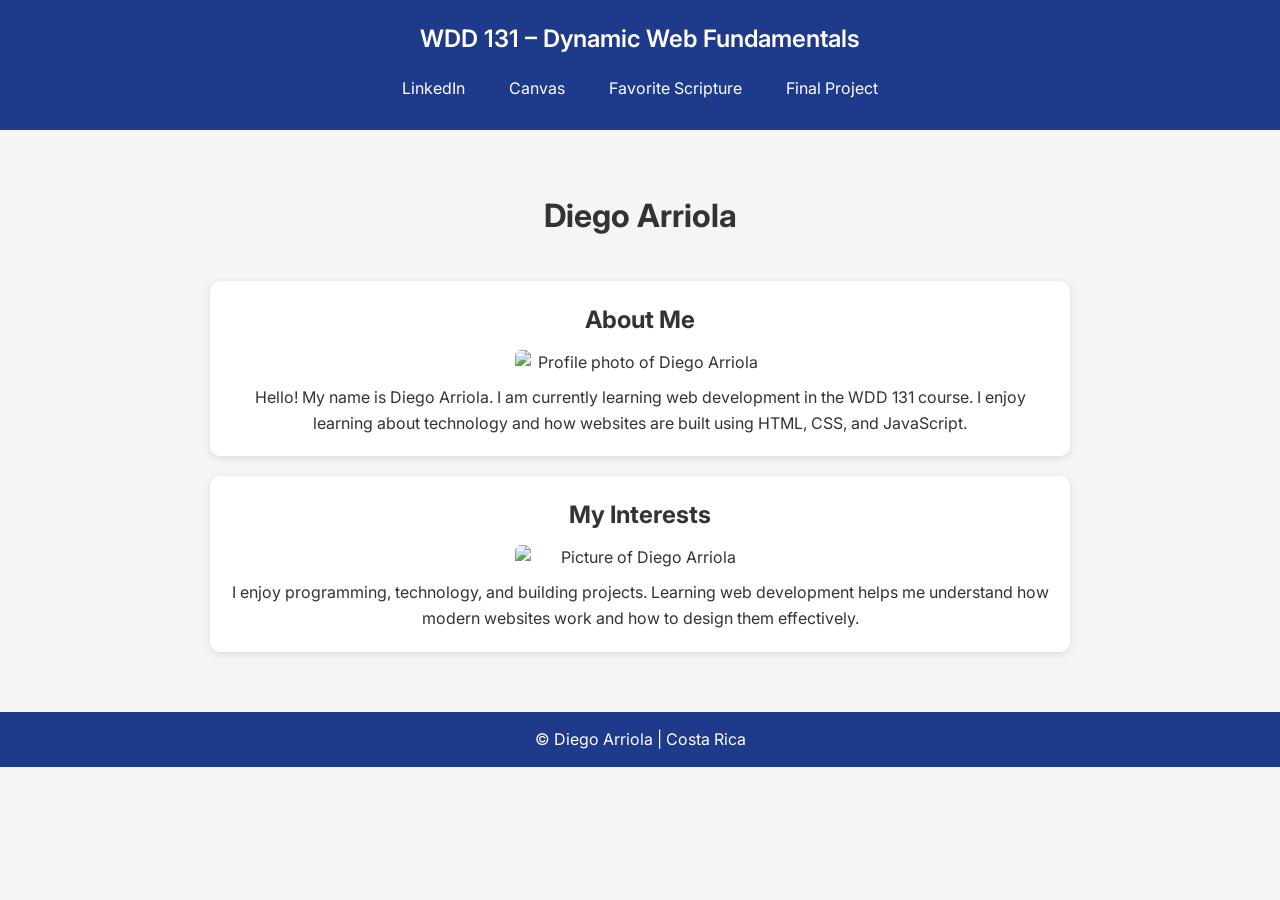
==== index.html @ f316850d "cghes" ====
<!DOCTYPE html>
<html lang="en">

<head>
<meta charset="UTF-8">
<meta name="viewport" content="width=device-width, initial-scale=1.0">

<title>WDD 131 – Dynamic Web Fundamentals – Diego Arriola</title>

<meta name="description" content="WDD 131 – Dynamic Web Fundamentals | Diego Arriola | HTML CSS Web Development">
<meta name="author" content="Diego Arriola">

<link rel="stylesheet" href="styles/base.css">

<link href="https://fonts.googleapis.com/css2?family=Inter:wght@300;400;600&display=swap" rel="stylesheet">

<script src="scripts/getdates.js" defer></script>

</head>

<body>

<header>

<span id="course-title">WDD 131 – Dynamic Web Fundamentals</span>

<nav>
<a href="https://www.linkedin.com">LinkedIn</a>
<a href="https://byupw.instructure.com/">Canvas</a>
<a href="https://www.churchofjesuschrist.org/study/scriptures/bofm/1-ne/3?lang=eng&id=p7#p7">Favorite Scripture</a>
<a href="#">Final Project</a>
</nav>

</header>

<main>

<h1>Diego Arriola</h1>

<section class="card">

<h2>About Me</h2>

<img src="/week1/images/me.jpeg" alt="Profile photo of Diego Arriola">

<p>
Hello! My name is Diego Arriola. I am currently learning web development in the WDD 131 course.
I enjoy learning about technology and how websites are built using HTML, CSS, and JavaScript.
</p>

</section>


<section class="card">

<h2>My Interests</h2>

<img src="/week1/images/tecnology.png" alt="Picture of Diego Arriola">
<p>
I enjoy programming, technology, and building projects. Learning web development helps me
understand how modern websites work and how to design them effectively.
</p>

</section>

</main>


<footer>

<p>
© <span id="currentyear"></span> Diego Arriola | Costa Rica
</p>

<p id="lastModified"></p>

</footer>

</body>

</html>
---- styles/base.css ----
*{
margin:0;
padding:0;
box-sizing:border-box;
}

body{
font-family:'Inter', sans-serif;
background:#f5f5f5;
color:#333;
line-height:1.6;
}

/* HEADER */

header{
background:#1e3a8a;
color:white;
text-align:center;
padding:20px;
}

#course-title{
display:block;
font-size:1.5rem;
font-weight:600;
margin-bottom:10px;
}

/* NAVIGATION */

nav{
display:flex;
justify-content:center;
gap:20px;
}

nav a{
color:white;
text-decoration:none;
padding:8px 12px;
border-radius:5px;
transition:0.3s;
}

nav a:hover{
background:white;
color:#1e3a8a;
}

/* MAIN */

main{
max-width:900px;
margin:40px auto;
padding:20px;
text-align:center;
}

main h1{
margin-bottom:20px;
}

/* GRID CARDS */

main{
display:grid;
gap:20px;
}

.card{
background:white;
padding:20px;
border-radius:10px;
box-shadow:0 2px 8px rgba(0,0,0,0.1);
}

.card img{
width:100%;
max-width:250px;
margin:10px auto;
display:block;
border-radius:6px;
}

/* FOOTER */

footer{
background:#1e3a8a;
color:white;
text-align:center;
padding:15px;
margin-top:40px;
}
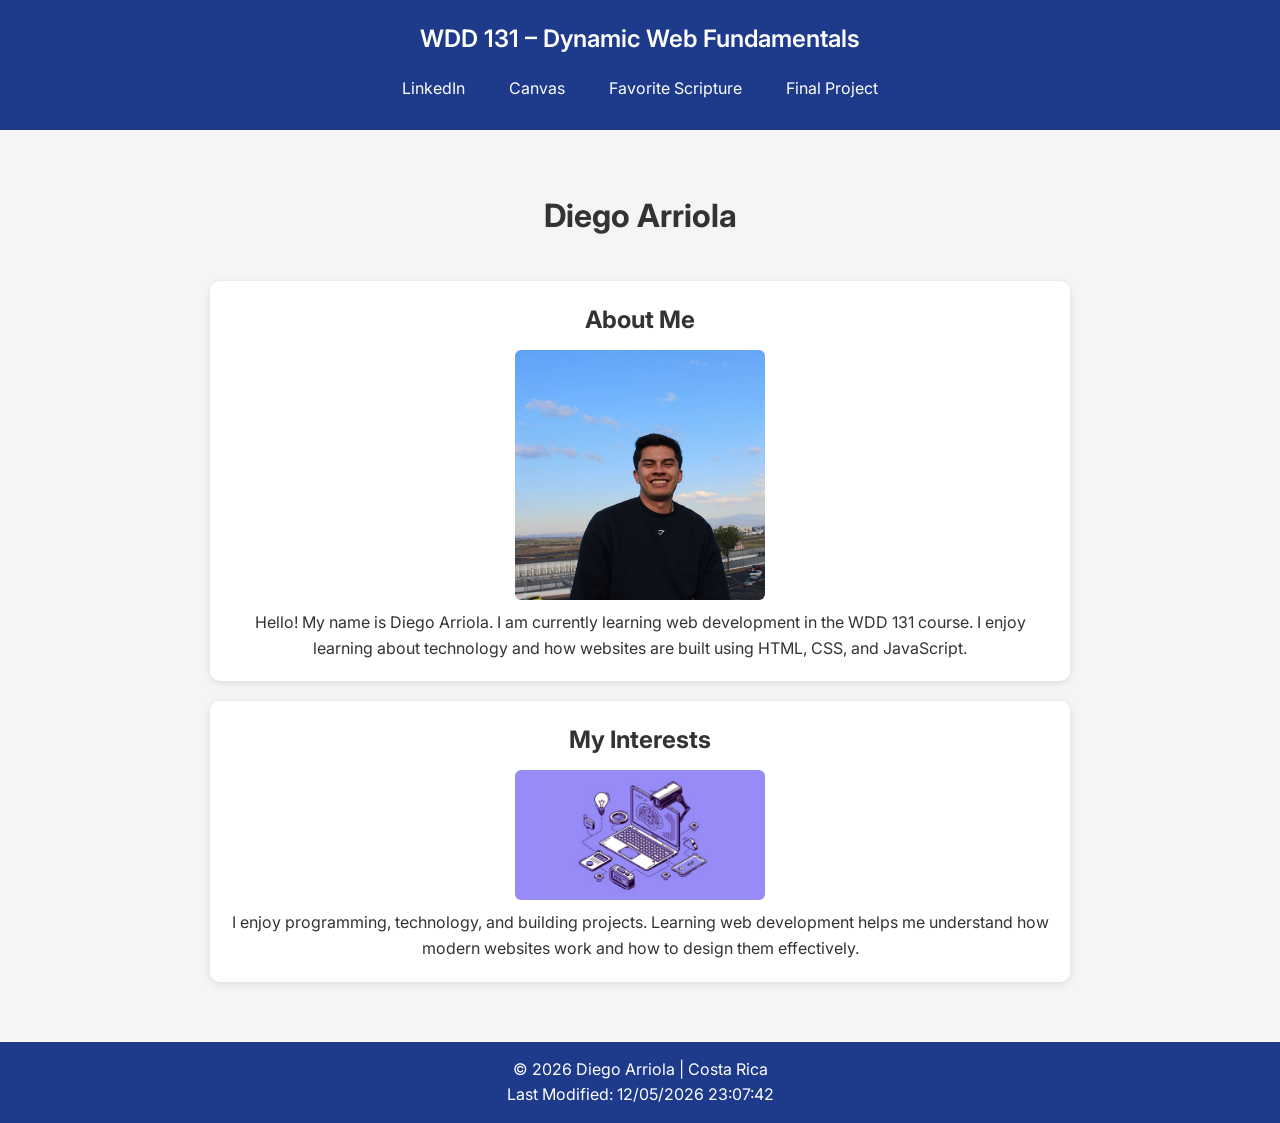
==== commit 5709724b: "test" ====
--- a/index.html
+++ b/index.html
@@ -14,7 +14,7 @@
 
 <link href="https://fonts.googleapis.com/css2?family=Inter:wght@300;400;600&display=swap" rel="stylesheet">
 
-<script src="scripts/getdates.js" defer></script>
+<script src="scripts/getdate.js" defer></script>
 
 </head>
 
@@ -41,7 +41,7 @@
 
 <h2>About Me</h2>
 
-<img src="/week1/images/me.jpeg" alt="Profile photo of Diego Arriola">
+<img src="images/me.jpeg" alt="Profile photo of Diego Arriola">
 
 <p>
 Hello! My name is Diego Arriola. I am currently learning web development in the WDD 131 course.
@@ -55,7 +55,7 @@
 
 <h2>My Interests</h2>
 
-<img src="/week1/images/tecnology.png" alt="Picture of Diego Arriola">
+<img src="images/tecnology.png" alt="Picture of Diego Arriola">
 <p>
 I enjoy programming, technology, and building projects. Learning web development helps me
 understand how modern websites work and how to design them effectively.
@@ -78,4 +78,4 @@
 
 </body>
 
-</html>+</html>
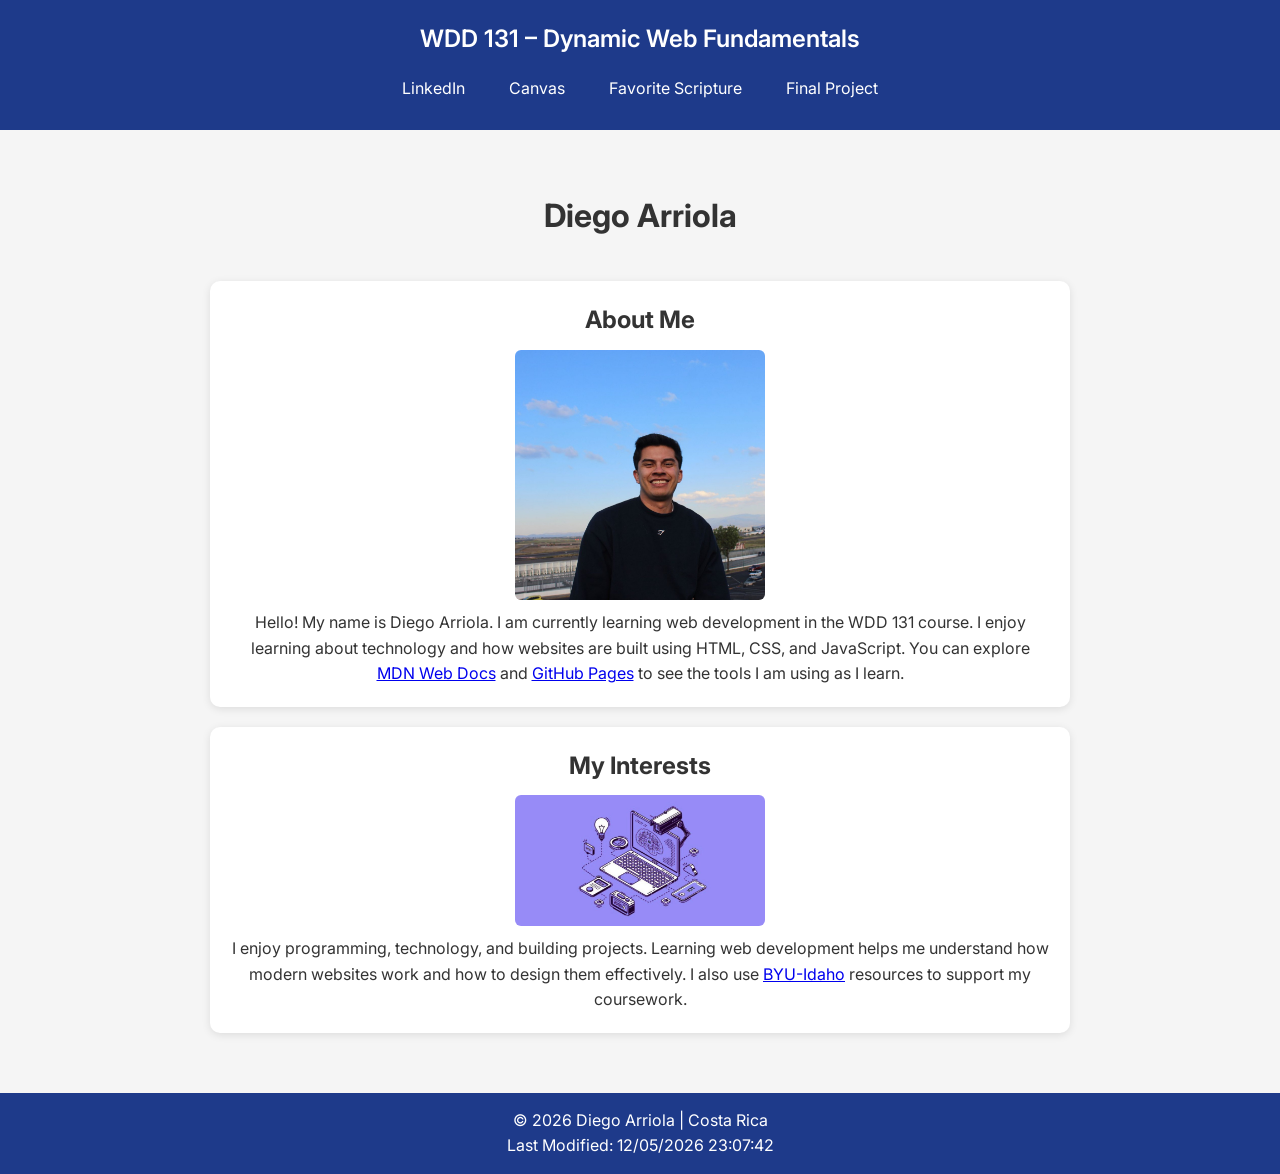
==== commit 38ec6f17: "new change" ====
--- a/index.html
+++ b/index.html
@@ -11,10 +11,11 @@
 <meta name="author" content="Diego Arriola">
 
 <link rel="stylesheet" href="styles/base.css">
-
+<link rel="preconnect" href="https://fonts.googleapis.com">
+<link rel="preconnect" href="https://fonts.gstatic.com" crossorigin>
 <link href="https://fonts.googleapis.com/css2?family=Inter:wght@300;400;600&display=swap" rel="stylesheet">
 
-<script src="scripts/getdate.js" defer></script>
+<script src="scripts/getdates.js" defer></script>
 
 </head>
 
@@ -41,11 +42,13 @@
 
 <h2>About Me</h2>
 
-<img src="images/me.jpeg" alt="Profile photo of Diego Arriola">
+<img src="images/diego-arriola-profile.jpeg" alt="Portrait of Diego Arriola">
 
 <p>
 Hello! My name is Diego Arriola. I am currently learning web development in the WDD 131 course.
 I enjoy learning about technology and how websites are built using HTML, CSS, and JavaScript.
+You can explore <a href="https://developer.mozilla.org/">MDN Web Docs</a> and
+<a href="https://pages.github.com/">GitHub Pages</a> to see the tools I am using as I learn.
 </p>
 
 </section>
@@ -55,10 +58,11 @@
 
 <h2>My Interests</h2>
 
-<img src="images/tecnology.png" alt="Picture of Diego Arriola">
+<img src="images/technology-interest.jpg" alt="Technology workspace with a laptop and digital devices">
 <p>
 I enjoy programming, technology, and building projects. Learning web development helps me
-understand how modern websites work and how to design them effectively.
+understand how modern websites work and how to design them effectively. I also use
+<a href="https://www.byui.edu/">BYU-Idaho</a> resources to support my coursework.
 </p>
 
 </section>
--- a/styles/base.css
+++ b/styles/base.css
@@ -55,17 +55,12 @@
 margin:40px auto;
 padding:20px;
 text-align:center;
+display:grid;
+gap:20px;
 }
 
 main h1{
 margin-bottom:20px;
-}
-
-/* GRID CARDS */
-
-main{
-display:grid;
-gap:20px;
 }
 
 .card{
@@ -91,4 +86,4 @@
 text-align:center;
 padding:15px;
 margin-top:40px;
-}+}
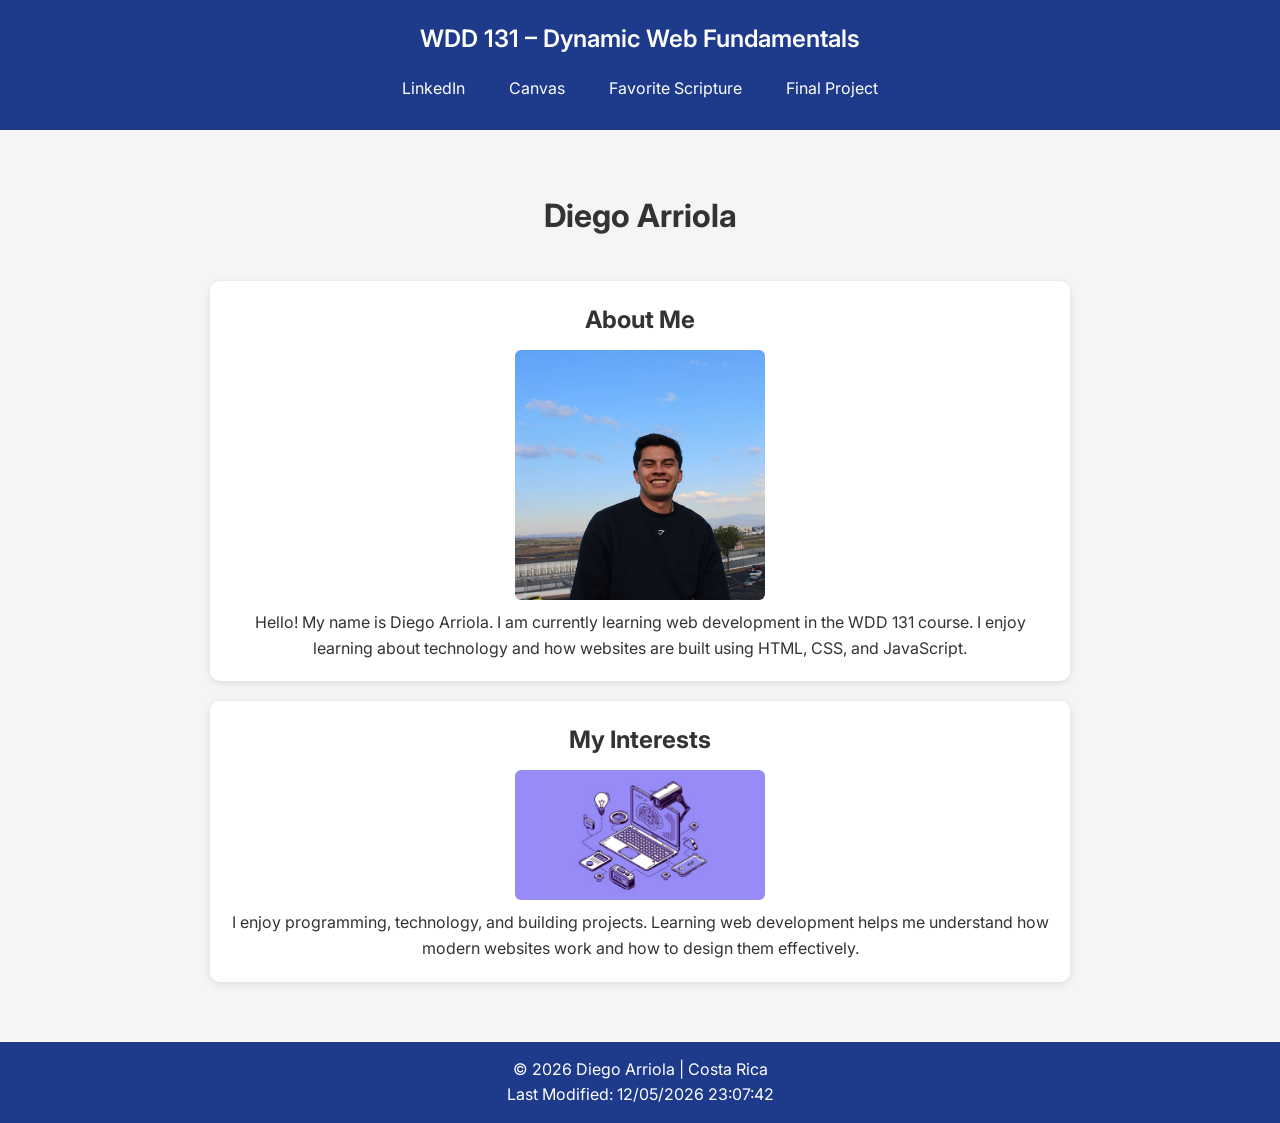
==== commit 2404241e: "ere" ====
--- a/index.html
+++ b/index.html
@@ -5,17 +5,17 @@
 <meta charset="UTF-8">
 <meta name="viewport" content="width=device-width, initial-scale=1.0">
 
-<title>WDD 131 – Dynamic Web Fundamentals – Diego Arriola</title>
+<title>WDD 131  Dynamic Web Fundamentals  Diego Arriola</title>
 
-<meta name="description" content="WDD 131 – Dynamic Web Fundamentals | Diego Arriola | HTML CSS Web Development">
-<meta name="author" content="Diego Arriola">
+<meta name="description" content="WDD 131
+ Dynamic Web Fundamentals | Diego Arriola | HTML CSS Web Development">
+<meta name="author" content="Die    go Arriola">
 
 <link rel="stylesheet" href="styles/base.css">
-<link rel="preconnect" href="https://fonts.googleapis.com">
-<link rel="preconnect" href="https://fonts.gstatic.com" crossorigin>
+
 <link href="https://fonts.googleapis.com/css2?family=Inter:wght@300;400;600&display=swap" rel="stylesheet">
 
-<script src="scripts/getdates.js" defer></script>
+<script src="scripts/getdate.js" defer></script>
 
 </head>
 
@@ -42,13 +42,11 @@
 
 <h2>About Me</h2>
 
-<img src="images/diego-arriola-profile.jpeg" alt="Portrait of Diego Arriola">
+<img src="images/me.jpeg" alt="Profile photo of Diego Arriola">
 
 <p>
 Hello! My name is Diego Arriola. I am currently learning web development in the WDD 131 course.
 I enjoy learning about technology and how websites are built using HTML, CSS, and JavaScript.
-You can explore <a href="https://developer.mozilla.org/">MDN Web Docs</a> and
-<a href="https://pages.github.com/">GitHub Pages</a> to see the tools I am using as I learn.
 </p>
 
 </section>
@@ -58,11 +56,10 @@
 
 <h2>My Interests</h2>
 
-<img src="images/technology-interest.jpg" alt="Technology workspace with a laptop and digital devices">
+<img src="images/tecnology.png" alt="Picture of Diego Arriola">
 <p>
 I enjoy programming, technology, and building projects. Learning web development helps me
-understand how modern websites work and how to design them effectively. I also use
-<a href="https://www.byui.edu/">BYU-Idaho</a> resources to support my coursework.
+understand how modern websites work and how to design them effectively.
 </p>
 
 </section>
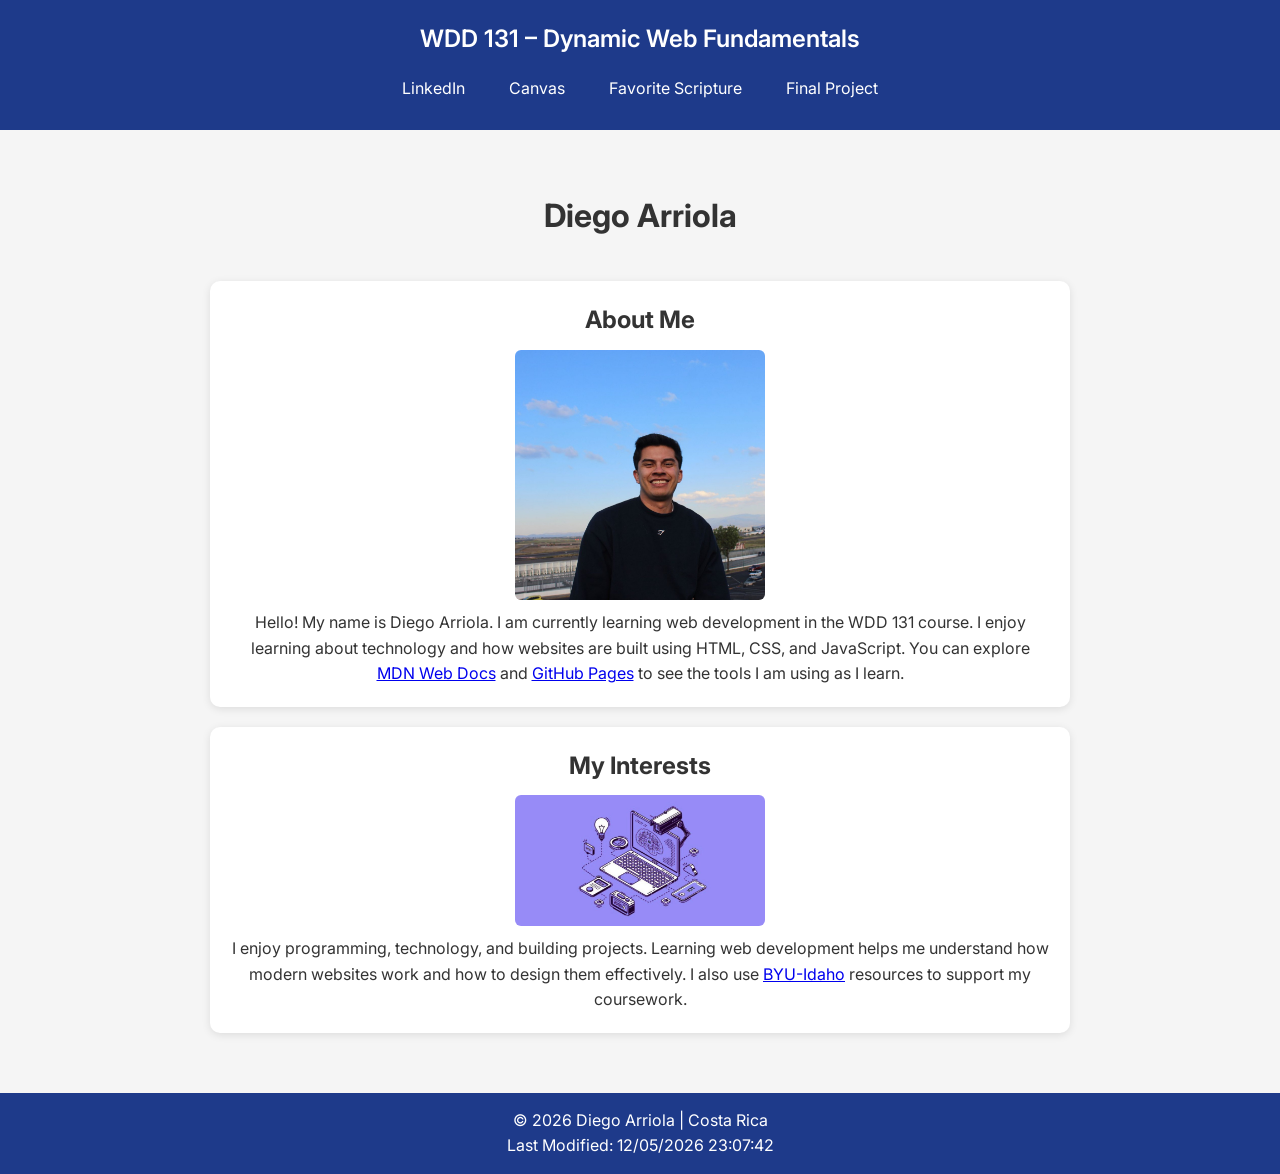
==== commit feb261a9: "test" ====
--- a/index.html
+++ b/index.html
@@ -5,17 +5,17 @@
 <meta charset="UTF-8">
 <meta name="viewport" content="width=device-width, initial-scale=1.0">
 
-<title>WDD 131  Dynamic Web Fundamentals  Diego Arriola</title>
+<title>WDD 131 – Dynamic Web Fundamentals – Diego Arriola</title>
 
-<meta name="description" content="WDD 131
- Dynamic Web Fundamentals | Diego Arriola | HTML CSS Web Development">
-<meta name="author" content="Die    go Arriola">
+<meta name="description" content="WDD 131 – Dynamic Web Fundamentals | Diego Arriola | HTML CSS Web Development">
+<meta name="author" content="Diego Arriola">
 
 <link rel="stylesheet" href="styles/base.css">
-
+<link rel="preconnect" href="https://fonts.googleapis.com">
+<link rel="preconnect" href="https://fonts.gstatic.com" crossorigin>
 <link href="https://fonts.googleapis.com/css2?family=Inter:wght@300;400;600&display=swap" rel="stylesheet">
 
-<script src="scripts/getdate.js" defer></script>
+<script src="scripts/getdates.js" defer></script>
 
 </head>
 
@@ -42,11 +42,13 @@
 
 <h2>About Me</h2>
 
-<img src="images/me.jpeg" alt="Profile photo of Diego Arriola">
+<img src="images/diego-arriola-profile.jpeg" alt="Portrait of Diego Arriola">
 
 <p>
 Hello! My name is Diego Arriola. I am currently learning web development in the WDD 131 course.
 I enjoy learning about technology and how websites are built using HTML, CSS, and JavaScript.
+You can explore <a href="https://developer.mozilla.org/">MDN Web Docs</a> and
+<a href="https://pages.github.com/">GitHub Pages</a> to see the tools I am using as I learn.
 </p>
 
 </section>
@@ -56,10 +58,11 @@
 
 <h2>My Interests</h2>
 
-<img src="images/tecnology.png" alt="Picture of Diego Arriola">
+<img src="images/technology-interest.jpg" alt="Technology workspace with a laptop and digital devices">
 <p>
 I enjoy programming, technology, and building projects. Learning web development helps me
-understand how modern websites work and how to design them effectively.
+understand how modern websites work and how to design them effectively. I also use
+<a href="https://www.byui.edu/">BYU-Idaho</a> resources to support my coursework.
 </p>
 
 </section>
